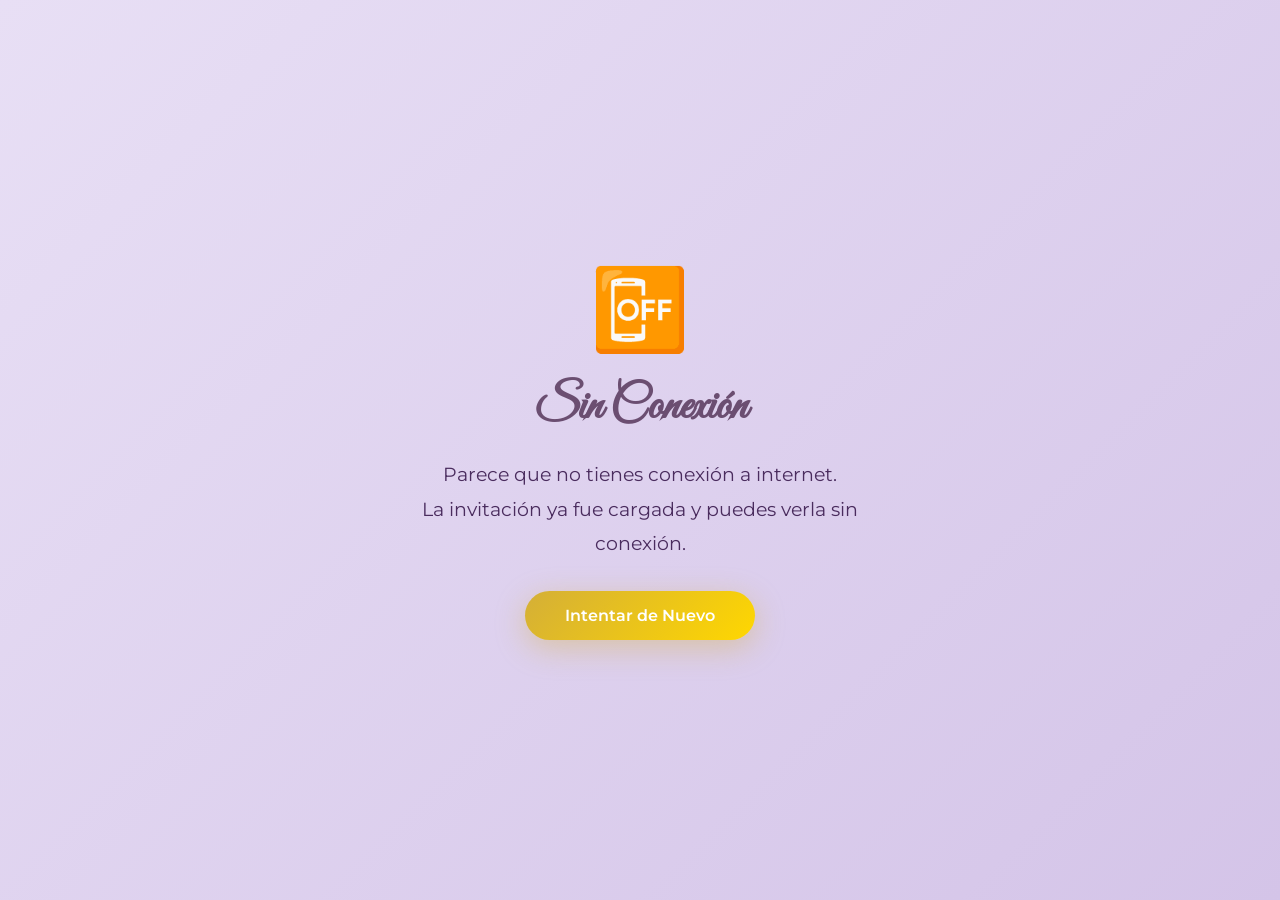
==== offline.html @ d06992d6 "Add files via upload" ====
<!DOCTYPE html>
<html lang="es">
<head>
    <meta charset="UTF-8">
    <meta name="viewport" content="width=device-width, initial-scale=1.0">
    <title>Sin Conexión - XV Años Antonella</title>
    <style>
        * {
            margin: 0;
            padding: 0;
            box-sizing: border-box;
        }
        
        body {
            font-family: 'Montserrat', sans-serif;
            background: linear-gradient(135deg, #E8DFF5 0%, #D4C4E8 100%);
            min-height: 100vh;
            display: flex;
            justify-content: center;
            align-items: center;
            text-align: center;
            padding: 20px;
        }
        
        .offline-container {
            max-width: 500px;
        }
        
        .offline-icon {
            font-size: 5rem;
            margin-bottom: 20px;
        }
        
        h1 {
            font-family: 'Great Vibes', cursive;
            font-size: 3rem;
            color: #6B4E71;
            margin-bottom: 20px;
        }
        
        p {
            color: #4A2C5E;
            font-size: 1.2rem;
            line-height: 1.8;
            margin-bottom: 30px;
        }
        
        .btn-retry {
            background: linear-gradient(135deg, #D4AF37 0%, #FFD700 100%);
            color: white;
            padding: 15px 40px;
            border-radius: 50px;
            text-decoration: none;
            font-weight: 600;
            display: inline-block;
            box-shadow: 0 8px 30px rgba(212, 175, 55, 0.4);
            transition: transform 0.3s ease;
        }
        
        .btn-retry:hover {
            transform: translateY(-3px);
        }
    </style>
    <link href="https://fonts.googleapis.com/css2?family=Great+Vibes&family=Montserrat:wght@400;600&display=swap" rel="stylesheet">
</head>
<body>
    <div class="offline-container">
        <div class="offline-icon">📴</div>
        <h1>Sin Conexión</h1>
        <p>
            Parece que no tienes conexión a internet.<br>
            La invitación ya fue cargada y puedes verla sin conexión.
        </p>
        <a href="/" class="btn-retry">Intentar de Nuevo</a>
    </div>
</body>
</html>
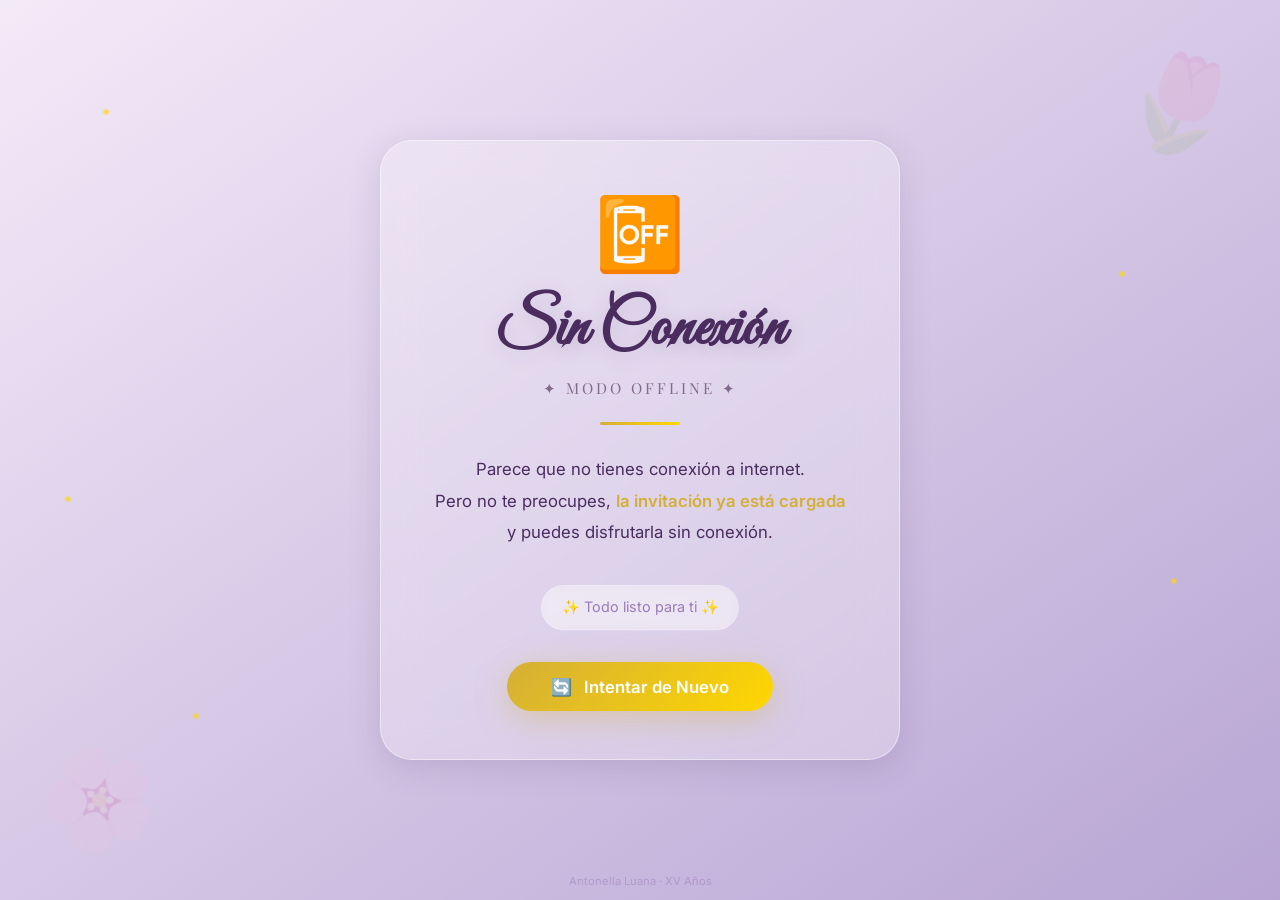
==== commit 21c114db: "Update offline.html" ====
--- a/offline.html
+++ b/offline.html
@@ -3,75 +3,319 @@
 <head>
     <meta charset="UTF-8">
     <meta name="viewport" content="width=device-width, initial-scale=1.0">
-    <title>Sin Conexión - XV Años Antonella</title>
+    <meta name="theme-color" content="#C8B8E8">
+    <title>Sin Conexión · XV Antonella</title>
+    <link href="https://fonts.googleapis.com/css2?family=Playfair+Display:ital,wght@0,700;1,700&family=Great+Vibes&family=Inter:wght@300;400;500;600&display=swap" rel="stylesheet">
     <style>
+        /* ============================================
+           VARIABLES - MISMA PALETA
+           ============================================ */
+        :root {
+            --lila-claro: #F3EAF8;
+            --lila-medio: #E6D5F0;
+            --lila-principal: #D4BCE8;
+            --morado-suave: #B8A5D4;
+            --morado-medio: #9B7CB6;
+            --morado-oscuro: #6B4E71;
+            --morado-profundo: #4A2C5E;
+            
+            --dorado: #D4AF37;
+            --dorado-claro: #FFD700;
+            --dorado-oscuro: #B8941F;
+            
+            --blanco: #FFFFFF;
+            --blanco-crema: #FFFBF5;
+            
+            --font-elegante: 'Great Vibes', cursive;
+            --font-titulos: 'Playfair Display', serif;
+            --font-cuerpo: 'Inter', sans-serif;
+            
+            --shadow-glass: 0 8px 32px rgba(74, 44, 94, 0.15);
+            --shadow-gold: 0 8px 32px rgba(212, 175, 55, 0.35);
+        }
+
+        /* ============================================
+           RESET & BASE
+           ============================================ */
         * {
             margin: 0;
             padding: 0;
             box-sizing: border-box;
         }
-        
+
         body {
-            font-family: 'Montserrat', sans-serif;
-            background: linear-gradient(135deg, #E8DFF5 0%, #D4C4E8 100%);
+            font-family: var(--font-cuerpo);
             min-height: 100vh;
             display: flex;
             justify-content: center;
             align-items: center;
+            padding: 1.5rem;
+            background: linear-gradient(145deg, var(--lila-claro) 0%, var(--morado-suave) 100%);
+            position: relative;
+            overflow: hidden;
+        }
+
+        /* ============================================
+           FONDO CON DESTELLOS (igual que en la invitación)
+           ============================================ */
+        .bg-sparkles {
+            position: fixed;
+            inset: 0;
+            pointer-events: none;
+            z-index: 0;
+        }
+        .sparkle {
+            position: absolute;
+            width: 8px;
+            height: 8px;
+            background: radial-gradient(circle, var(--dorado-claro), transparent 70%);
+            border-radius: 50%;
+            animation: sparkle 4s ease-in-out infinite;
+        }
+        .sparkle:nth-child(1) { top: 12%; left: 8%; animation-delay: 0s; }
+        .sparkle:nth-child(2) { top: 30%; right: 12%; animation-delay: 1.4s; }
+        .sparkle:nth-child(3) { bottom: 20%; left: 15%; animation-delay: 2.8s; }
+        .sparkle:nth-child(4) { bottom: 35%; right: 8%; animation-delay: 0.7s; }
+        .sparkle:nth-child(5) { top: 55%; left: 5%; animation-delay: 2.1s; }
+
+        @keyframes sparkle {
+            0%, 100% { opacity: 0.2; transform: scale(0.6); }
+            50% { opacity: 1; transform: scale(1.8); }
+        }
+
+        /* ============================================
+           TARJETA PRINCIPAL (GLASSMORPHISM)
+           ============================================ */
+        .offline-card {
+            position: relative;
+            z-index: 1;
+            max-width: 520px;
+            width: 100%;
+            padding: 3rem 2.5rem;
+            background: rgba(255, 255, 255, 0.25);
+            backdrop-filter: blur(18px);
+            -webkit-backdrop-filter: blur(18px);
+            border: 1px solid rgba(255, 255, 255, 0.45);
+            border-radius: 32px;
+            box-shadow: var(--shadow-glass);
             text-align: center;
-            padding: 20px;
-        }
-        
-        .offline-container {
-            max-width: 500px;
-        }
-        
+            animation: float-card 6s ease-in-out infinite;
+            transition: transform 0.4s ease, box-shadow 0.4s ease;
+        }
+        .offline-card:hover {
+            transform: translateY(-6px);
+            box-shadow: 0 20px 60px rgba(74, 44, 94, 0.25);
+        }
+
+        @keyframes float-card {
+            0%, 100% { transform: translateY(0px); }
+            50% { transform: translateY(-12px); }
+        }
+
+        /* ============================================
+           CONTENIDO
+           ============================================ */
         .offline-icon {
-            font-size: 5rem;
-            margin-bottom: 20px;
-        }
-        
-        h1 {
-            font-family: 'Great Vibes', cursive;
-            font-size: 3rem;
-            color: #6B4E71;
-            margin-bottom: 20px;
-        }
-        
-        p {
-            color: #4A2C5E;
-            font-size: 1.2rem;
-            line-height: 1.8;
-            margin-bottom: 30px;
-        }
-        
+            font-size: 4.5rem;
+            margin-bottom: 0.8rem;
+            display: inline-block;
+            animation: pulse-icon 2.5s ease-in-out infinite;
+        }
+        @keyframes pulse-icon {
+            0%, 100% { transform: scale(1) rotate(0deg); }
+            50% { transform: scale(1.1) rotate(-6deg); }
+        }
+
+        .offline-title {
+            font-family: var(--font-elegante);
+            font-size: clamp(2.8rem, 8vw, 4rem);
+            color: var(--morado-profundo);
+            margin-bottom: 0.5rem;
+            text-shadow: 0 4px 20px rgba(74, 44, 94, 0.15);
+        }
+
+        .offline-sub {
+            font-family: var(--font-titulos);
+            font-size: 0.95rem;
+            color: var(--morado-oscuro);
+            letter-spacing: 3px;
+            text-transform: uppercase;
+            margin-bottom: 1.5rem;
+            opacity: 0.8;
+        }
+
+        .offline-divider {
+            width: 80px;
+            height: 3px;
+            background: linear-gradient(90deg, var(--dorado), var(--dorado-claro));
+            margin: 0 auto 1.8rem;
+            border-radius: 4px;
+        }
+
+        .offline-message {
+            font-size: 1.05rem;
+            line-height: 1.9;
+            color: var(--morado-profundo);
+            margin-bottom: 2.2rem;
+        }
+        .offline-message strong {
+            color: var(--dorado);
+            font-weight: 600;
+        }
+
+        .offline-note {
+            font-size: 0.9rem;
+            color: var(--morado-medio);
+            background: rgba(255, 255, 255, 0.3);
+            padding: 0.8rem 1.2rem;
+            border-radius: 60px;
+            display: inline-block;
+            margin-bottom: 2rem;
+            backdrop-filter: blur(4px);
+            border: 1px solid rgba(255, 255, 255, 0.2);
+        }
+
+        /* ============================================
+           BOTÓN
+           ============================================ */
         .btn-retry {
-            background: linear-gradient(135deg, #D4AF37 0%, #FFD700 100%);
-            color: white;
-            padding: 15px 40px;
-            border-radius: 50px;
+            display: inline-flex;
+            align-items: center;
+            gap: 0.7rem;
+            background: linear-gradient(135deg, var(--dorado), var(--dorado-claro));
+            color: var(--blanco);
+            padding: 0.9rem 2.8rem;
+            border-radius: 60px;
             text-decoration: none;
             font-weight: 600;
-            display: inline-block;
-            box-shadow: 0 8px 30px rgba(212, 175, 55, 0.4);
-            transition: transform 0.3s ease;
-        }
-        
+            font-size: 1.05rem;
+            box-shadow: var(--shadow-gold);
+            transition: all 0.4s ease;
+            border: none;
+            cursor: pointer;
+            font-family: var(--font-cuerpo);
+        }
         .btn-retry:hover {
-            transform: translateY(-3px);
+            transform: translateY(-5px) scale(1.02);
+            box-shadow: 0 16px 50px rgba(212, 175, 55, 0.5);
+        }
+        .btn-retry:active {
+            transform: scale(0.96);
+        }
+
+        /* ============================================
+           DECORACIÓN CON FLORES (opcional, sutil)
+           ============================================ */
+        .deco-flower {
+            position: fixed;
+            opacity: 0.12;
+            pointer-events: none;
+            z-index: 0;
+            font-size: 6rem;
+        }
+        .deco-flower--left {
+            bottom: 5%;
+            left: 3%;
+            transform: rotate(-20deg);
+        }
+        .deco-flower--right {
+            top: 5%;
+            right: 3%;
+            transform: rotate(25deg);
+        }
+
+        /* ============================================
+           RESPONSIVE
+           ============================================ */
+        @media (max-width: 600px) {
+            .offline-card {
+                padding: 2rem 1.5rem;
+            }
+            .offline-icon {
+                font-size: 3.5rem;
+            }
+            .offline-message {
+                font-size: 0.95rem;
+            }
+            .btn-retry {
+                width: 100%;
+                justify-content: center;
+                padding: 0.9rem 1.5rem;
+            }
+            .deco-flower {
+                display: none;
+            }
+            .offline-note {
+                font-size: 0.8rem;
+                padding: 0.6rem 1rem;
+            }
+        }
+
+        @media (max-width: 400px) {
+            .offline-card {
+                padding: 1.5rem 1rem;
+            }
+            .offline-title {
+                font-size: 2.4rem;
+            }
+            .offline-sub {
+                font-size: 0.75rem;
+            }
+        }
+
+        /* ============================================
+           UTILITARIO - ACCESIBILIDAD
+           ============================================ */
+        .sr-only {
+            position: absolute;
+            width: 1px;
+            height: 1px;
+            padding: 0;
+            margin: -1px;
+            overflow: hidden;
+            clip: rect(0,0,0,0);
+            border: 0;
         }
     </style>
-    <link href="https://fonts.googleapis.com/css2?family=Great+Vibes&family=Montserrat:wght@400;600&display=swap" rel="stylesheet">
 </head>
 <body>
-    <div class="offline-container">
-        <div class="offline-icon">📴</div>
-        <h1>Sin Conexión</h1>
-        <p>
+
+    <!-- DESTELLOS DE FONDO -->
+    <div class="bg-sparkles" aria-hidden="true">
+        <div class="sparkle"></div>
+        <div class="sparkle"></div>
+        <div class="sparkle"></div>
+        <div class="sparkle"></div>
+        <div class="sparkle"></div>
+    </div>
+
+    <!-- DECORACIONES FLORALES SUTILES -->
+    <div class="deco-flower deco-flower--left" aria-hidden="true">🌸</div>
+    <div class="deco-flower deco-flower--right" aria-hidden="true">🌷</div>
+
+    <!-- TARJETA PRINCIPAL -->
+    <main class="offline-card" role="main" aria-labelledby="offline-title">
+        <div class="offline-icon" aria-hidden="true">📴</div>
+        <h1 class="offline-title" id="offline-title">Sin Conexión</h1>
+        <p class="offline-sub">✦ Modo offline ✦</p>
+        <div class="offline-divider" aria-hidden="true"></div>
+
+        <p class="offline-message">
             Parece que no tienes conexión a internet.<br>
-            La invitación ya fue cargada y puedes verla sin conexión.
+            Pero no te preocupes, <strong>la invitación ya está cargada</strong><br>
+            y puedes disfrutarla sin conexión.
         </p>
-        <a href="/" class="btn-retry">Intentar de Nuevo</a>
-    </div>
+
+        <span class="offline-note" aria-hidden="true">✨ Todo listo para ti ✨</span>
+
+        <a href="/" class="btn-retry" role="button">
+            <span>🔄</span> Intentar de Nuevo
+        </a>
+    </main>
+
+    <!-- FOOTER SUTIL (opcional) -->
+    <footer style="position: fixed; bottom: 12px; left: 0; right: 0; text-align: center; font-size: 0.7rem; color: var(--morado-medio); opacity: 0.5; z-index: 1; pointer-events: none;">
+        Antonella Luana · XV Años
+    </footer>
 </body>
-</html>+</html>
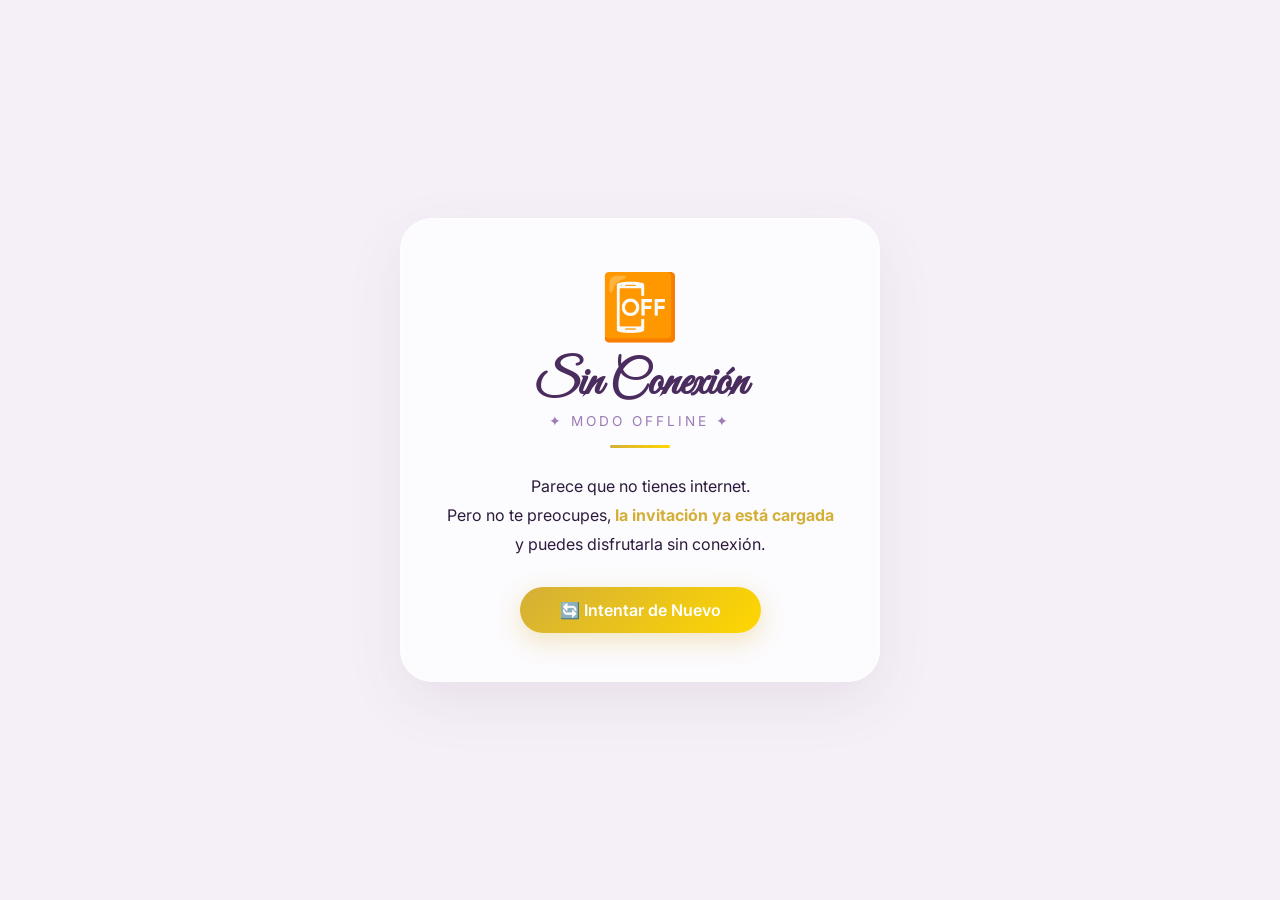
==== commit 716cb10c: "Update offline.html" ====
--- a/offline.html
+++ b/offline.html
@@ -1,321 +1,96 @@
 <!DOCTYPE html>
 <html lang="es">
 <head>
-    <meta charset="UTF-8">
-    <meta name="viewport" content="width=device-width, initial-scale=1.0">
-    <meta name="theme-color" content="#C8B8E8">
-    <title>Sin Conexión · XV Antonella</title>
-    <link href="https://fonts.googleapis.com/css2?family=Playfair+Display:ital,wght@0,700;1,700&family=Great+Vibes&family=Inter:wght@300;400;500;600&display=swap" rel="stylesheet">
+    <meta charset="UTF-8" />
+    <meta name="viewport" content="width=device-width, initial-scale=1.0" />
+    <title>Sin Conexión · Antonella</title>
+    <link href="https://fonts.googleapis.com/css2?family=Great+Vibes&family=Inter:wght@400;600&display=swap" rel="stylesheet" />
     <style>
-        /* ============================================
-           VARIABLES - MISMA PALETA
-           ============================================ */
-        :root {
-            --lila-claro: #F3EAF8;
-            --lila-medio: #E6D5F0;
-            --lila-principal: #D4BCE8;
-            --morado-suave: #B8A5D4;
-            --morado-medio: #9B7CB6;
-            --morado-oscuro: #6B4E71;
-            --morado-profundo: #4A2C5E;
-            
-            --dorado: #D4AF37;
-            --dorado-claro: #FFD700;
-            --dorado-oscuro: #B8941F;
-            
-            --blanco: #FFFFFF;
-            --blanco-crema: #FFFBF5;
-            
-            --font-elegante: 'Great Vibes', cursive;
-            --font-titulos: 'Playfair Display', serif;
-            --font-cuerpo: 'Inter', sans-serif;
-            
-            --shadow-glass: 0 8px 32px rgba(74, 44, 94, 0.15);
-            --shadow-gold: 0 8px 32px rgba(212, 175, 55, 0.35);
-        }
-
-        /* ============================================
-           RESET & BASE
-           ============================================ */
-        * {
-            margin: 0;
-            padding: 0;
-            box-sizing: border-box;
-        }
-
+        * { margin:0; padding:0; box-sizing:border-box; }
         body {
-            font-family: var(--font-cuerpo);
+            font-family: 'Inter', sans-serif;
             min-height: 100vh;
             display: flex;
             justify-content: center;
             align-items: center;
+            background: #f5f0f7;
             padding: 1.5rem;
-            background: linear-gradient(145deg, var(--lila-claro) 0%, var(--morado-suave) 100%);
-            position: relative;
-            overflow: hidden;
         }
-
-        /* ============================================
-           FONDO CON DESTELLOS (igual que en la invitación)
-           ============================================ */
-        .bg-sparkles {
-            position: fixed;
-            inset: 0;
-            pointer-events: none;
-            z-index: 0;
+        .offline-card {
+            max-width: 480px;
+            width: 100%;
+            background: rgba(255,255,255,0.7);
+            backdrop-filter: blur(16px);
+            border-radius: 32px;
+            padding: 3rem 2.5rem;
+            text-align: center;
+            box-shadow: 0 20px 60px rgba(74,44,94,0.08);
+            border: 1px solid rgba(255,255,255,0.5);
+            transition: transform 0.3s ease;
         }
-        .sparkle {
-            position: absolute;
-            width: 8px;
-            height: 8px;
-            background: radial-gradient(circle, var(--dorado-claro), transparent 70%);
-            border-radius: 50%;
-            animation: sparkle 4s ease-in-out infinite;
+        .offline-card:hover { transform: translateY(-4px); }
+        .offline-icon { font-size: 4rem; display:block; margin-bottom:0.5rem; }
+        .offline-title {
+            font-family: 'Great Vibes', cursive;
+            font-size: 3rem;
+            color: #4a2c5e;
         }
-        .sparkle:nth-child(1) { top: 12%; left: 8%; animation-delay: 0s; }
-        .sparkle:nth-child(2) { top: 30%; right: 12%; animation-delay: 1.4s; }
-        .sparkle:nth-child(3) { bottom: 20%; left: 15%; animation-delay: 2.8s; }
-        .sparkle:nth-child(4) { bottom: 35%; right: 8%; animation-delay: 0.7s; }
-        .sparkle:nth-child(5) { top: 55%; left: 5%; animation-delay: 2.1s; }
-
-        @keyframes sparkle {
-            0%, 100% { opacity: 0.2; transform: scale(0.6); }
-            50% { opacity: 1; transform: scale(1.8); }
+        .offline-sub {
+            font-size: 0.85rem;
+            text-transform: uppercase;
+            letter-spacing: 3px;
+            color: #9b7cb6;
+            margin-bottom: 1rem;
         }
-
-        /* ============================================
-           TARJETA PRINCIPAL (GLASSMORPHISM)
-           ============================================ */
-        .offline-card {
-            position: relative;
-            z-index: 1;
-            max-width: 520px;
-            width: 100%;
-            padding: 3rem 2.5rem;
-            background: rgba(255, 255, 255, 0.25);
-            backdrop-filter: blur(18px);
-            -webkit-backdrop-filter: blur(18px);
-            border: 1px solid rgba(255, 255, 255, 0.45);
-            border-radius: 32px;
-            box-shadow: var(--shadow-glass);
-            text-align: center;
-            animation: float-card 6s ease-in-out infinite;
-            transition: transform 0.4s ease, box-shadow 0.4s ease;
-        }
-        .offline-card:hover {
-            transform: translateY(-6px);
-            box-shadow: 0 20px 60px rgba(74, 44, 94, 0.25);
-        }
-
-        @keyframes float-card {
-            0%, 100% { transform: translateY(0px); }
-            50% { transform: translateY(-12px); }
-        }
-
-        /* ============================================
-           CONTENIDO
-           ============================================ */
-        .offline-icon {
-            font-size: 4.5rem;
-            margin-bottom: 0.8rem;
-            display: inline-block;
-            animation: pulse-icon 2.5s ease-in-out infinite;
-        }
-        @keyframes pulse-icon {
-            0%, 100% { transform: scale(1) rotate(0deg); }
-            50% { transform: scale(1.1) rotate(-6deg); }
-        }
-
-        .offline-title {
-            font-family: var(--font-elegante);
-            font-size: clamp(2.8rem, 8vw, 4rem);
-            color: var(--morado-profundo);
-            margin-bottom: 0.5rem;
-            text-shadow: 0 4px 20px rgba(74, 44, 94, 0.15);
-        }
-
-        .offline-sub {
-            font-family: var(--font-titulos);
-            font-size: 0.95rem;
-            color: var(--morado-oscuro);
-            letter-spacing: 3px;
-            text-transform: uppercase;
-            margin-bottom: 1.5rem;
-            opacity: 0.8;
-        }
-
         .offline-divider {
-            width: 80px;
+            width: 60px;
             height: 3px;
-            background: linear-gradient(90deg, var(--dorado), var(--dorado-claro));
-            margin: 0 auto 1.8rem;
+            background: linear-gradient(90deg, #d4af37, #ffd700);
+            margin: 0 auto 1.5rem;
             border-radius: 4px;
         }
-
         .offline-message {
-            font-size: 1.05rem;
-            line-height: 1.9;
-            color: var(--morado-profundo);
-            margin-bottom: 2.2rem;
+            font-size: 1rem;
+            line-height: 1.8;
+            color: #2d1b3d;
+            margin-bottom: 1.8rem;
         }
-        .offline-message strong {
-            color: var(--dorado);
-            font-weight: 600;
-        }
-
-        .offline-note {
-            font-size: 0.9rem;
-            color: var(--morado-medio);
-            background: rgba(255, 255, 255, 0.3);
-            padding: 0.8rem 1.2rem;
-            border-radius: 60px;
-            display: inline-block;
-            margin-bottom: 2rem;
-            backdrop-filter: blur(4px);
-            border: 1px solid rgba(255, 255, 255, 0.2);
-        }
-
-        /* ============================================
-           BOTÓN
-           ============================================ */
+        .offline-message strong { color: #d4af37; }
         .btn-retry {
             display: inline-flex;
             align-items: center;
-            gap: 0.7rem;
-            background: linear-gradient(135deg, var(--dorado), var(--dorado-claro));
-            color: var(--blanco);
-            padding: 0.9rem 2.8rem;
+            gap: 0.6rem;
+            background: linear-gradient(135deg, #d4af37, #ffd700);
+            color: #fff;
+            padding: 0.8rem 2.5rem;
             border-radius: 60px;
             text-decoration: none;
             font-weight: 600;
-            font-size: 1.05rem;
-            box-shadow: var(--shadow-gold);
-            transition: all 0.4s ease;
-            border: none;
-            cursor: pointer;
-            font-family: var(--font-cuerpo);
+            box-shadow: 0 8px 24px rgba(212,175,55,0.3);
+            transition: transform 0.3s ease, box-shadow 0.3s ease;
         }
         .btn-retry:hover {
-            transform: translateY(-5px) scale(1.02);
-            box-shadow: 0 16px 50px rgba(212, 175, 55, 0.5);
+            transform: translateY(-4px);
+            box-shadow: 0 14px 40px rgba(212,175,55,0.4);
         }
-        .btn-retry:active {
-            transform: scale(0.96);
-        }
-
-        /* ============================================
-           DECORACIÓN CON FLORES (opcional, sutil)
-           ============================================ */
-        .deco-flower {
-            position: fixed;
-            opacity: 0.12;
-            pointer-events: none;
-            z-index: 0;
-            font-size: 6rem;
-        }
-        .deco-flower--left {
-            bottom: 5%;
-            left: 3%;
-            transform: rotate(-20deg);
-        }
-        .deco-flower--right {
-            top: 5%;
-            right: 3%;
-            transform: rotate(25deg);
-        }
-
-        /* ============================================
-           RESPONSIVE
-           ============================================ */
-        @media (max-width: 600px) {
-            .offline-card {
-                padding: 2rem 1.5rem;
-            }
-            .offline-icon {
-                font-size: 3.5rem;
-            }
-            .offline-message {
-                font-size: 0.95rem;
-            }
-            .btn-retry {
-                width: 100%;
-                justify-content: center;
-                padding: 0.9rem 1.5rem;
-            }
-            .deco-flower {
-                display: none;
-            }
-            .offline-note {
-                font-size: 0.8rem;
-                padding: 0.6rem 1rem;
-            }
-        }
-
-        @media (max-width: 400px) {
-            .offline-card {
-                padding: 1.5rem 1rem;
-            }
-            .offline-title {
-                font-size: 2.4rem;
-            }
-            .offline-sub {
-                font-size: 0.75rem;
-            }
-        }
-
-        /* ============================================
-           UTILITARIO - ACCESIBILIDAD
-           ============================================ */
-        .sr-only {
-            position: absolute;
-            width: 1px;
-            height: 1px;
-            padding: 0;
-            margin: -1px;
-            overflow: hidden;
-            clip: rect(0,0,0,0);
-            border: 0;
+        @media (max-width: 500px) {
+            .offline-card { padding: 2rem 1.2rem; }
+            .offline-title { font-size: 2.4rem; }
         }
     </style>
 </head>
 <body>
-
-    <!-- DESTELLOS DE FONDO -->
-    <div class="bg-sparkles" aria-hidden="true">
-        <div class="sparkle"></div>
-        <div class="sparkle"></div>
-        <div class="sparkle"></div>
-        <div class="sparkle"></div>
-        <div class="sparkle"></div>
-    </div>
-
-    <!-- DECORACIONES FLORALES SUTILES -->
-    <div class="deco-flower deco-flower--left" aria-hidden="true">🌸</div>
-    <div class="deco-flower deco-flower--right" aria-hidden="true">🌷</div>
-
-    <!-- TARJETA PRINCIPAL -->
-    <main class="offline-card" role="main" aria-labelledby="offline-title">
-        <div class="offline-icon" aria-hidden="true">📴</div>
-        <h1 class="offline-title" id="offline-title">Sin Conexión</h1>
+    <div class="offline-card">
+        <span class="offline-icon">📴</span>
+        <h1 class="offline-title">Sin Conexión</h1>
         <p class="offline-sub">✦ Modo offline ✦</p>
-        <div class="offline-divider" aria-hidden="true"></div>
-
+        <div class="offline-divider"></div>
         <p class="offline-message">
-            Parece que no tienes conexión a internet.<br>
-            Pero no te preocupes, <strong>la invitación ya está cargada</strong><br>
+            Parece que no tienes internet.<br />
+            Pero no te preocupes, <strong>la invitación ya está cargada</strong><br />
             y puedes disfrutarla sin conexión.
         </p>
-
-        <span class="offline-note" aria-hidden="true">✨ Todo listo para ti ✨</span>
-
-        <a href="/" class="btn-retry" role="button">
-            <span>🔄</span> Intentar de Nuevo
-        </a>
-    </main>
-
-    <!-- FOOTER SUTIL (opcional) -->
-    <footer style="position: fixed; bottom: 12px; left: 0; right: 0; text-align: center; font-size: 0.7rem; color: var(--morado-medio); opacity: 0.5; z-index: 1; pointer-events: none;">
-        Antonella Luana · XV Años
-    </footer>
+        <a href="/" class="btn-retry">🔄 Intentar de Nuevo</a>
+    </div>
 </body>
 </html>
